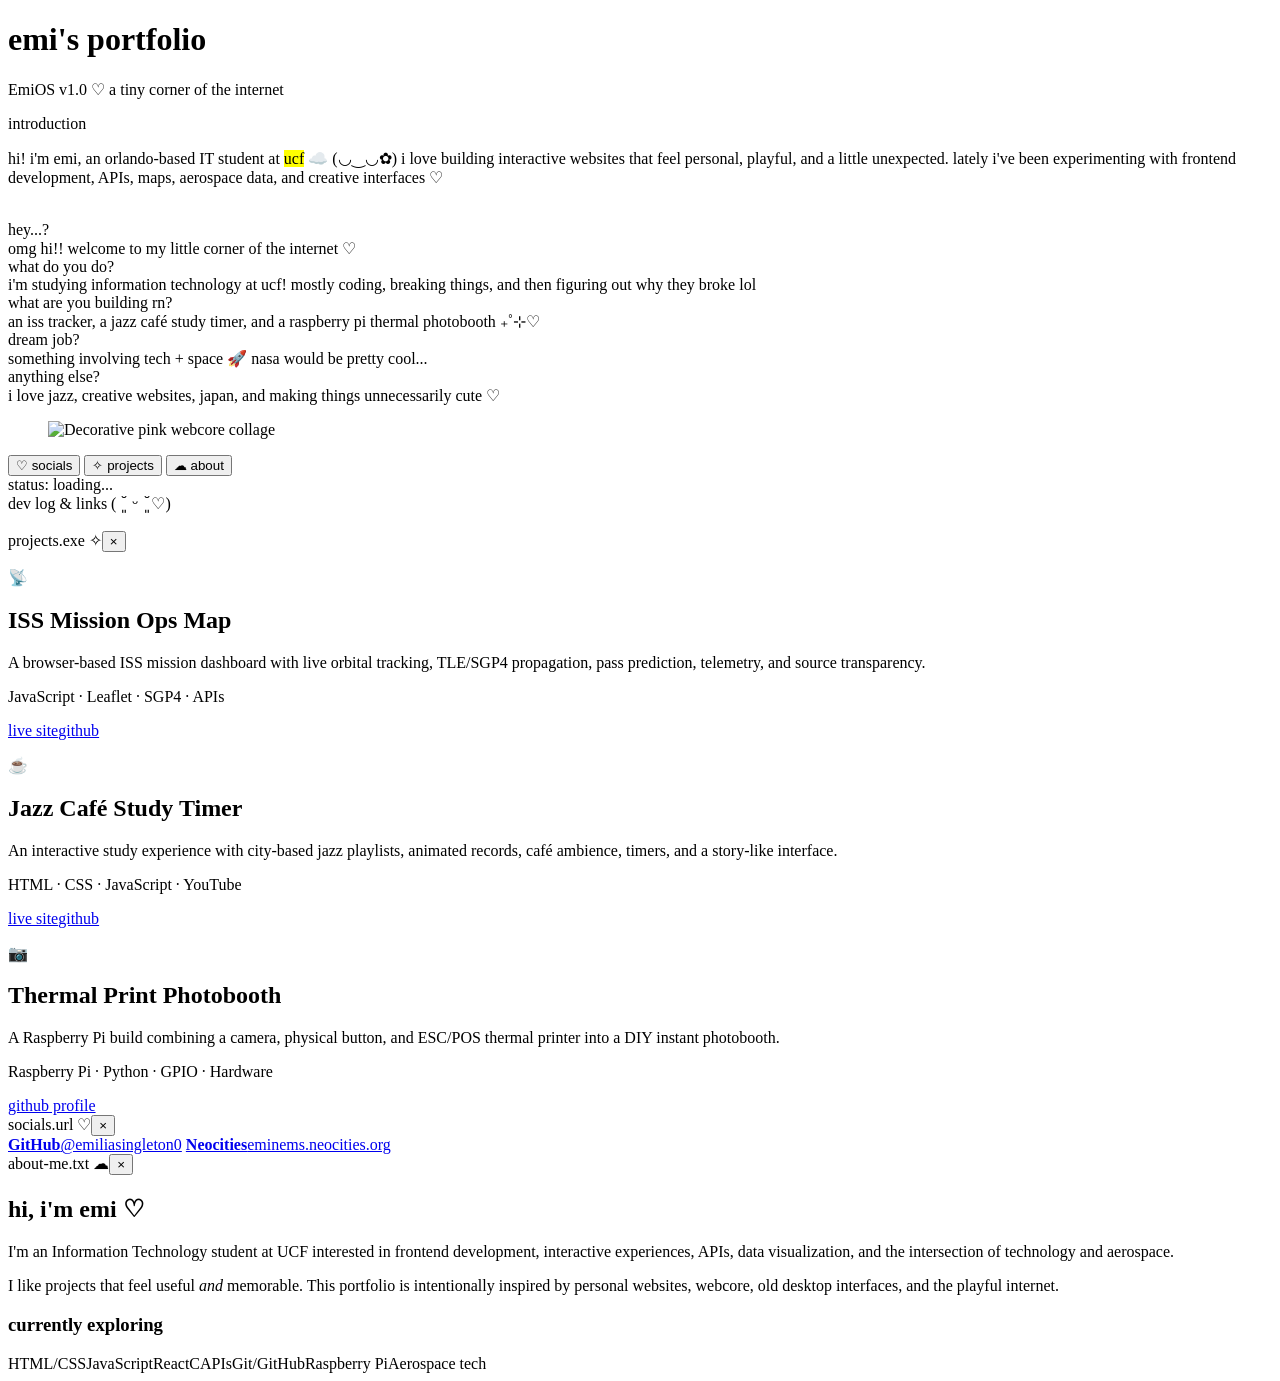
==== index.html @ 5c594f77 "Added js and css" ====
<!DOCTYPE html>
<html lang="en">
<head>
  <meta charset="UTF-8">
  <meta name="viewport" content="width=device-width, initial-scale=1.0">
  <meta name="description" content="EmiOS — Emilia Singleton's interactive webcore portfolio featuring frontend, aerospace, and creative coding projects.">
  <title>♡ EmiOS — emi's portfolio</title>
  <link rel="icon" href="https://i.imgur.com/8ZSX4kW.gif">
  <link rel="stylesheet" href="css/style.css">
</head>
<body>
  <main class="desktop-shell" aria-label="EmiOS interactive portfolio">
    <header class="hero-panel">
      <h1 id="name">emi's portfolio</h1>
      <p class="hero-subtitle">EmiOS v1.0 ♡ a tiny corner of the internet</p>
    </header>

    <section class="top-row" aria-label="Introduction">
      <div class="profile-frame" aria-label="Profile image"></div>
      <div class="intro-card">
        <div class="intro-title">introduction <img src="https://i.imgur.com/3ghgoru.gif" alt=""></div>
        <p>hi! i'm emi, an orlando-based IT student at <mark>ucf</mark> ☁️ (◡‿◡✿) i love building interactive websites that feel personal, playful, and a little unexpected. lately i've been experimenting with frontend development, APIs, maps, aerospace data, and creative interfaces ♡</p>
        <img class="intro-decoration" src="https://i.imgur.com/yilpIlt.gif" alt="">
      </div>
    </section>

    <section class="chat-panel" aria-label="About me conversation">
      <div class="chat-device"><div class="chat-screen"><div class="chat">
        <div class="bubble">hey...?</div>
        <div class="bubble bubble-me">omg hi!! welcome to my little corner of the internet ♡</div>
        <div class="bubble">what do you do?</div>
        <div class="bubble bubble-me">i'm studying information technology at ucf! mostly coding, breaking things, and then figuring out why they broke lol</div>
        <div class="bubble">what are you building rn?</div>
        <div class="bubble bubble-me">an iss tracker, a jazz café study timer, and a raspberry pi thermal photobooth ₊˚⊹♡</div>
        <div class="bubble">dream job?</div>
        <div class="bubble bubble-me">something involving tech + space 🚀 nasa would be pretty cool...</div>
        <div class="bubble">anything else?</div>
        <div class="bubble bubble-me">i love jazz, creative websites, japan, and making things unnecessarily cute ♡</div>
      </div></div></div>
    </section>

    <figure class="middle-art">
      <img src="assets/images/middle-image.png" alt="Decorative pink webcore collage">
    </figure>

    <nav class="navigation" aria-label="Portfolio navigation">
      <button class="nav-button" data-window="socials-window"><span aria-hidden="true">♡</span> socials</button>
      <button class="nav-button" data-window="projects-window"><span aria-hidden="true">✧</span> projects</button>
      <button class="nav-button" data-window="about-window"><span aria-hidden="true">☁</span> about</button>
    </nav>

    <aside class="devlog-panel" aria-label="Status and development log">
      <div class="statusbar"><span class="status-light" aria-hidden="true"></span><span class="status-text">status: loading...</span></div>
      <div class="devlog-title">dev log & links ( ˘͈ ᵕ ˘͈♡)</div>
      <div class="pixel-row" aria-hidden="true">
        <img src="https://media.tumblr.com/tumblr_m5uucwpfjO1ql6slc.gif" alt="">
        <img src="https://media.tumblr.com/tumblr_m5uud9DkSv1ql6slc.gif" alt="">
        <img src="https://media.tumblr.com/tumblr_m5uudoyyzu1ql6slc.gif" alt="">
        <img src="https://media.tumblr.com/tumblr_m5uub2e7Ui1ql6slc.gif" alt="">
      </div>
      <div class="scrollbox" id="dev-log"></div>
    </aside>

    <section class="desktop-window" id="projects-window" aria-hidden="true">
      <div class="window-titlebar"><span>projects.exe ✧</span><button class="window-close" aria-label="Close projects window">×</button></div>
      <div class="window-content project-grid">
        <article class="project-card">
          <p class="project-icon">📡</p><h2>ISS Mission Ops Map</h2>
          <p>A browser-based ISS mission dashboard with live orbital tracking, TLE/SGP4 propagation, pass prediction, telemetry, and source transparency.</p>
          <p class="tech-line">JavaScript · Leaflet · SGP4 · APIs</p>
          <div class="project-links"><a href="https://emiliasingleton0.github.io/iss-mission-ops-map/" target="_blank" rel="noopener">live site</a><a href="https://github.com/emiliasingleton0/iss-mission-ops-map" target="_blank" rel="noopener">github</a></div>
        </article>
        <article class="project-card">
          <p class="project-icon">☕</p><h2>Jazz Café Study Timer</h2>
          <p>An interactive study experience with city-based jazz playlists, animated records, café ambience, timers, and a story-like interface.</p>
          <p class="tech-line">HTML · CSS · JavaScript · YouTube</p>
          <div class="project-links"><a href="https://emiliasingleton0.github.io/jazz-cafe-study-timer/" target="_blank" rel="noopener">live site</a><a href="https://github.com/emiliasingleton0/jazz-cafe-study-timer" target="_blank" rel="noopener">github</a></div>
        </article>
        <article class="project-card">
          <p class="project-icon">📷</p><h2>Thermal Print Photobooth</h2>
          <p>A Raspberry Pi build combining a camera, physical button, and ESC/POS thermal printer into a DIY instant photobooth.</p>
          <p class="tech-line">Raspberry Pi · Python · GPIO · Hardware</p>
          <div class="project-links"><a href="https://github.com/emiliasingleton0" target="_blank" rel="noopener">github profile</a></div>
        </article>
      </div>
    </section>

    <section class="desktop-window" id="socials-window" aria-hidden="true">
      <div class="window-titlebar"><span>socials.url ♡</span><button class="window-close" aria-label="Close socials window">×</button></div>
      <div class="window-content social-links">
        <a href="https://github.com/emiliasingleton0" target="_blank" rel="noopener"><strong>GitHub</strong><span>@emiliasingleton0</span></a>
        <a href="https://eminems.neocities.org/" target="_blank" rel="noopener"><strong>Neocities</strong><span>eminems.neocities.org</span></a>
      </div>
    </section>

    <section class="desktop-window" id="about-window" aria-hidden="true">
      <div class="window-titlebar"><span>about-me.txt ☁</span><button class="window-close" aria-label="Close about window">×</button></div>
      <div class="window-content about-window-content">
        <h2>hi, i'm emi ♡</h2>
        <p>I'm an Information Technology student at UCF interested in frontend development, interactive experiences, APIs, data visualization, and the intersection of technology and aerospace.</p>
        <p>I like projects that feel useful <em>and</em> memorable. This portfolio is intentionally inspired by personal websites, webcore, old desktop interfaces, and the playful internet.</p>
        <h3>currently exploring</h3>
        <div class="skill-tags"><span>HTML/CSS</span><span>JavaScript</span><span>React</span><span>C</span><span>APIs</span><span>Git/GitHub</span><span>Raspberry Pi</span><span>Aerospace tech</span></div>
      </div>
    </section>
  </main>
  <script src="js/script.js"></script>
</body>
</html>
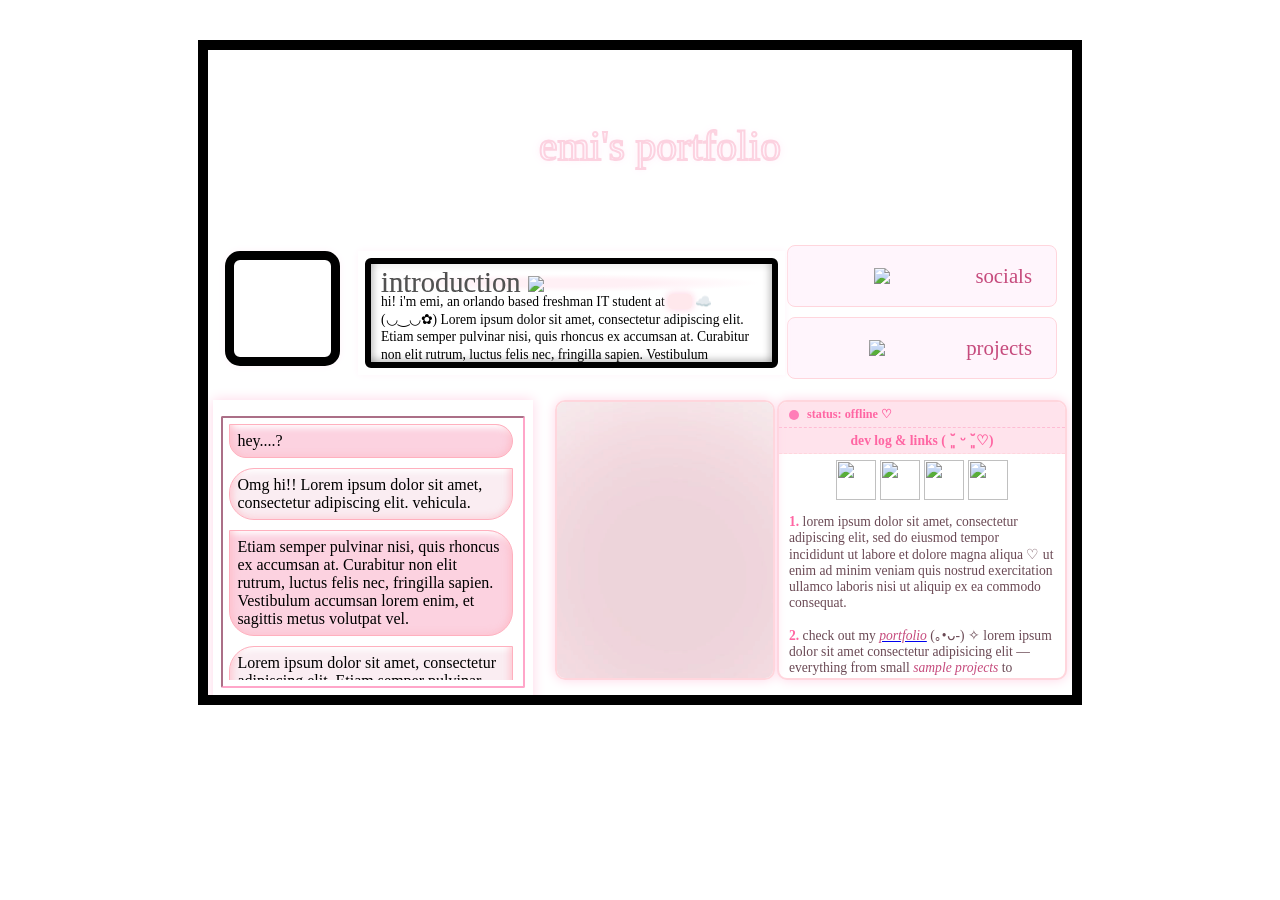
==== commit a5564d07: "Update fmt.Println message from 'Hello' to 'Goodbye'" ====
--- a/index.html
+++ b/index.html
@@ -1,109 +1,449 @@
 <!DOCTYPE html>
 <html lang="en">
 <head>
-  <meta charset="UTF-8">
-  <meta name="viewport" content="width=device-width, initial-scale=1.0">
-  <meta name="description" content="EmiOS — Emilia Singleton's interactive webcore portfolio featuring frontend, aerospace, and creative coding projects.">
-  <title>♡ EmiOS — emi's portfolio</title>
-  <link rel="icon" href="https://i.imgur.com/8ZSX4kW.gif">
-  <link rel="stylesheet" href="css/style.css">
+<meta charset="UTF-8">
+<title>♡ emi's portfolio</title>
+<link rel="icon" href="https://i.imgur.com/8ZSX4kW.gif">
+<style>
+/* Fonts */
+@font-face { font-family: kawaii stitch; src: url(https://dl.dropbox.com/s/yjal3we9j6biyn5/Kawaii%20Stitch.ttf);}
+@font-face { font-family: starborn; src: url(https://dl.dropbox.com/s/l0541on0m5eqvdj/Starborn.ttf);}
+@font-face { font-family: pixel; src: url(https://dl.dropbox.com/s/kmhe7d3n18vdz5e/w95fa.woff?dl=0);}
+@font-face { font-family: Frighted; src: url(https://dl.dropbox.com/s/ct0s037q78sao3f/Frighted.ttf);}
+@font-face { font-family: SakeMoru; src: url(https://dl.dropbox.com/s/ktlx5w7t8gk42nb/SakeMoru-Regular.ttf);}
+@font-face { font-family: yipes; src: url(https://dl.dropbox.com/s/qrdm3wived8sm66/Yipes.ttf);}
+@font-face { font-family: fenotype; src: url(https://dl.dropbox.com/s/klo6yfrf62916qp/02.10FEN.TTF);}
+
+body {
+  margin: 0;
+  padding: 40px 0;
+  background-image: url('https://jpgneocityhost.carrd.co/assets/images/image02.jpg?v=b157e117');
+  background-size: cover;
+  background-attachment: fixed;
+  font-family: SakeMoru;
+  overflow-x: hidden;
+}
+::-webkit-scrollbar { width: 0; }
+
+.container {
+  border-width: 10px;
+  border-style: solid;
+  border-image: url("https://i.imgur.com/ROjUrNz.gif") 8 fill round;
+  width: 884px;
+  height: 665px;
+  margin: auto;
+  position: relative;
+  padding: 5px;
+  background-repeat: repeat;
+  background-image: url('https://jpgneocityhost.carrd.co/assets/images/image02.jpg?v=fd7103ad');
+  overflow: hidden; /* keeps everything inside the cute border instead of spilling out */
+  box-sizing: border-box;
+}
+
+.container-one {
+  border: 1px #FFF;
+  width: 880px;
+  border-width: 6px;
+  border-style: solid;
+  height: 170px;
+  position: relative;
+  left: 1px;
+  box-shadow: 0 0 8px 8px white inset;
+  z-index: 5;
+  background-repeat: repeat;
+  background-size: 90px auto;
+  display: flex;
+  align-items: center;
+  justify-content: center;
+  overflow: hidden;
+}
+
+.container-one img {
+  display: none; /* the repeated tumblr gifs were rendering as an ugly row of duplicate icons; hidden so the title banner reads cleanly. Delete this rule if you'd like them back as a border strip. */
+}
+
+#name {
+  font-family: yipes;
+  font-size: 2.6em;
+  -webkit-text-stroke: 2px #FCD2E0;
+  color: #FFF5FC;
+  text-align: center;
+  margin: 0;
+  text-shadow: 0 0 6px #fff4fa, 0 0 12px #ffeaf5;
+  white-space: nowrap;
+}
+
+.mid-embed {
+  position: absolute;
+  top: 350px;
+  left: 347px;
+  width: 220px;
+  height: 280px;
+  z-index: 3;
+  overflow: hidden;
+  border-radius: 10px;
+  border: 2px solid #FFD6DD;
+  box-shadow: 0 0 12px #ffd6e7;
+  box-sizing: border-box;
+}
+
+.mid-embed img {
+  display: block;
+  width: 100%;
+  height: 100%;
+  object-fit: cover;
+  object-position: center;
+  transform: scale(1.35);
+  transform-origin: center;
+}
+
+/* .top-row holds the pfp + intro box side by side. Using a real flex row
+   here (instead of the old negative top/left offsets) means these two
+   boxes size themselves naturally and can't drift down into the chat
+   widget below, whatever their content height ends up being. */
+.top-row {
+  display: flex;
+  align-items: flex-start;
+  gap: 18px;
+  padding: 14px 12px 0 12px;
+  position: relative;
+  z-index: 4;
+  max-width: 560px;
+}
+
+.outer {
+  flex-shrink: 0;
+  border-width: 9px;
+  border-style: solid;
+  border-image: url("https://i.imgur.com/ROjUrNz.gif") 6 fill round;
+  border-radius: 15px;
+  width: 115px;
+  height: 115px;
+  box-shadow: 0 0 8px #fff4fa;
+  box-sizing: border-box;
+}
+.inner {
+  width: 100%;
+  height: 100%;
+  background-image: url('https://jpgneocityhost.carrd.co/assets/images/image01.jpg?v=7504c318');
+  background-size: cover;
+  border-radius: 11px;
+}
+
+.bg {
+  flex: 1;
+  min-width: 0;
+  box-shadow: 0 0 8px #fff4fa;
+  padding: 7px;
+  box-sizing: border-box;
+}
+.in {
+  background: #ffffff;
+  border-width: 6px; /* required for border-image */
+  border-style: solid;
+  border-image: url("https://i.imgur.com/ROjUrNz.gif") 6 fill round;
+  color: #000;
+  padding: 10px;
+  border-radius: 6px;
+  font-family: pixel;
+  font-size: 0.85em;
+  line-height: 1.3em;
+  text-align: left;
+  height: 110px;
+  overflow-y: auto;
+  box-sizing: border-box;
+  box-shadow: inset 13px 0 6px -10px rgb(66 66 66 / 30%),
+              inset -13px 0 6px -10px rgb(66 66 66 / 30%),
+              inset 0 13px 6px -10px #f0f0f0,
+              inset 0 -13px 6px -10px rgb(66 66 66 / 30%);
+}
+.in mark {
+  background: #FFE8EC;
+  color: #FFE8EC;
+  border-radius: 4px;
+  padding: 0 3px;
+  box-shadow: 0 0 6px #ffd6e5, 0 0 12px #ffebf2;
+}
+
+.intro {
+  font-family: pixel;
+  font-size: 2.1em;
+  color: #525252;
+  -webkit-text-stroke: 0.1px black;
+  text-align: left;
+  margin-bottom: 1px;
+  background-image: radial-gradient(#fff0f5 30%, transparent 70%);
+}
+
+.four {
+  width: 250px;
+  position: absolute;
+  top: 350px;
+  left: 5px;
+}
+.ipad {
+  width: 20em;
+  height: 20em;
+  padding: 1em 0.5em;
+  box-shadow: 0 0 12px #ffd6e7;
+  box-sizing: border-box;
+}
+.apple {
+  height: 17em;
+  border-radius: 2px;
+  border: 2px inset #ffa6c9;
+  box-sizing: border-box;
+}
+.chat {
+  height: 16em;
+  width: 18em;
+  overflow-y: scroll;
+  position: relative;
+  top: 0.4em;
+  left: 0.4em;
+  padding-right: 4px;
+  box-sizing: border-box;
+}
+.bubble {
+  border-radius: 0px 25px 25px 25px;
+  padding: 7px;
+  background: #FCD2E0;
+  font-family: pixel;
+  margin-bottom: 10px;
+  border: 1px solid #FFB0BE;
+  box-shadow: inset 13px 0 6px -10px rgb(255 182 193 / 60%), inset -13px 0 6px -10px rgb(255 182 193 / 60%), inset 0 13px 6px -10px #ffffff, inset 0 -13px 6px -10px rgb(255 182 193 / 38%);
+}
+.bubble2 {
+  border-radius: 25px 0px 25px 25px;
+  padding: 7px;
+  background: #FAEDF2;
+  font-family: pixel;
+  margin-bottom: 10px;
+  border: 1px solid #FFB0BE;
+  box-shadow: inset 13px 0 6px -10px rgb(255 182 193 / 60%), inset -13px 0 6px -10px rgb(255 182 193 / 60%), inset 0 13px 6px -10px #ffffff, inset 0 -13px 6px -10px rgb(255 182 193 / 38%);
+}
+
+.navi {
+  position: absolute;
+  top: 195px;
+  right: 5px;
+  width: 290px;
+  display: flex;
+  flex-direction: column;
+  align-items: center;
+  gap: 14px;
+}
+.navi img {
+  display: block;
+  margin: 1px auto;
+  width: 150px;
+  height: auto;
+}
+.navi button {
+  width: 270px;
+  padding: 18px 24px;
+  display: flex;
+  align-items: center;
+  justify-content: center;
+  gap: 18px;
+  font-family: pixel;
+  font-size: 1.3em;
+  border-radius: 8px;
+  border: 1px solid #FFD6DD;
+  background-color: #FFF5FC;
+  cursor: pointer;
+  color: #c64b7d;
+  box-sizing: border-box;
+}
+
+.navi .button-large {
+  width: 270px;
+}
+.navi button img {
+  width: 22px;
+  height: auto;
+}
+
+.nav-buttons {
+  display: flex;
+  flex-direction: column;
+  align-items: center;
+  gap: 10px;
+}
+
+.comm {
+  width: 290px;
+  height: 280px;
+  position: absolute;
+  top: 350px;
+  right: 5px;
+  background: #ffffff;
+  border: 2px solid #FFD6DD;
+  border-radius: 10px;
+  box-shadow: 0 0 12px #ffd6e7;
+  font-family: pixel;
+  font-size: 0.85em;
+  overflow: hidden;
+  display: flex;
+  flex-direction: column;
+  box-sizing: border-box;
+}
+
+.statusbar {
+  display: flex;
+  align-items: center;
+  gap: 8px;
+  padding: 5px 10px;
+  background: #ffe3ec;
+  border-bottom: 1px dashed #ffbcd4;
+  color: #ff66a3;
+}
+.status-light {
+  width: 10px;
+  height: 10px;
+  border-radius: 50%;
+  background: #ff7eb8;
+  animation: blink 1.2s infinite;
+}
+@keyframes blink { 0%,100%{opacity:.3;} 50%{opacity:1;} }
+.status-text { font-weight: bold; font-size: 0.9em; }
+
+.comm .imagemask {
+  background: #ffe3ec;
+  padding: 4px;
+  text-align: center;
+  font-weight: bold;
+  border-bottom: 1px dashed #FFD6DD;
+  color: #ff66a3;
+}
+
+.comm .top {
+  display: flex;
+  justify-content: center;
+  gap: 4px;
+  padding: 6px;
+}
+.comm .top img { width: 40px; height: 40px; }
+
+.scrollbox {
+  flex-grow: 1;
+  overflow-y: scroll;
+  padding: 8px 10px;
+  color: #6b4a55;
+  scrollbar-width: thin;
+  scrollbar-color: #ffc6d9 #fff0f5;
+}
+.scrollbox::-webkit-scrollbar { width: 6px; }
+.scrollbox::-webkit-scrollbar-track { background: #fff0f5; }
+.scrollbox::-webkit-scrollbar-thumb {
+  background: #FFD6DD;
+  border-radius: 10px;
+}
+.scrollbox .hello { color: #ff66a3; font-weight: bold; }
+.scrollbox .bye { color: #c64b7d; font-style: italic; }
+
+/* ✨ Universal soft glow hover effect ✨ */
+.container-one, .outer, .inner, .in, .intro, .ipad, .comm, .navi button {
+  transition: all 0.4s ease-in-out;
+}
+
+.container-one:hover,
+.outer:hover,
+.inner:hover,
+.in:hover,
+.intro:hover,
+.ipad:hover,
+.comm:hover,
+.navi button:hover {
+  box-shadow: 0 0 25px 8px rgba(255, 192, 203, 0.35),
+              0 0 45px 15px rgba(255, 182, 193, 0.25);
+  transform: translateY(-4px);
+}
+
+</style>
 </head>
 <body>
-  <main class="desktop-shell" aria-label="EmiOS interactive portfolio">
-    <header class="hero-panel">
-      <h1 id="name">emi's portfolio</h1>
-      <p class="hero-subtitle">EmiOS v1.0 ♡ a tiny corner of the internet</p>
-    </header>
-
-    <section class="top-row" aria-label="Introduction">
-      <div class="profile-frame" aria-label="Profile image"></div>
-      <div class="intro-card">
-        <div class="intro-title">introduction <img src="https://i.imgur.com/3ghgoru.gif" alt=""></div>
-        <p>hi! i'm emi, an orlando-based IT student at <mark>ucf</mark> ☁️ (◡‿◡✿) i love building interactive websites that feel personal, playful, and a little unexpected. lately i've been experimenting with frontend development, APIs, maps, aerospace data, and creative interfaces ♡</p>
-        <img class="intro-decoration" src="https://i.imgur.com/yilpIlt.gif" alt="">
+<div class="container">
+
+  <div class="container-one">
+    <img src="http://media.tumblr.com/837a33b1ee5939149a9874e9b5c59168/tumblr_inline_mlm825BCTd1qz4rgp.gif">
+    <div id="name">emi's portfolio</div>
+  </div>
+
+  <div class="top-row">
+    <div class="outer"><div class="inner"></div></div>
+
+    <div class="bg">
+      <div class="in">
+        <div class="intro">introduction <img src="https://i.imgur.com/3ghgoru.gif"></div>
+        hi! i'm emi, an orlando based freshman IT student at <mark>ucf</mark> ☁️ (◡‿◡✿)  
+       Lorem ipsum dolor sit amet, consectetur adipiscing elit. Etiam semper pulvinar nisi, quis rhoncus ex accumsan at. Curabitur non elit rutrum, luctus felis nec, fringilla sapien. Vestibulum accumsan lorem enim, et sagittis metus volutpat vel. Nullam sed accumsan elit. Duis ut gravida augue, a ornare velit. Sed rhoncus sem urna, quis consequat eros pharetra id. In nec ante sed nisi accumsan vehicula.
+        <img src="https://i.imgur.com/yilpIlt.gif">
       </div>
-    </section>
-
-    <section class="chat-panel" aria-label="About me conversation">
-      <div class="chat-device"><div class="chat-screen"><div class="chat">
-        <div class="bubble">hey...?</div>
-        <div class="bubble bubble-me">omg hi!! welcome to my little corner of the internet ♡</div>
-        <div class="bubble">what do you do?</div>
-        <div class="bubble bubble-me">i'm studying information technology at ucf! mostly coding, breaking things, and then figuring out why they broke lol</div>
-        <div class="bubble">what are you building rn?</div>
-        <div class="bubble bubble-me">an iss tracker, a jazz café study timer, and a raspberry pi thermal photobooth ₊˚⊹♡</div>
-        <div class="bubble">dream job?</div>
-        <div class="bubble bubble-me">something involving tech + space 🚀 nasa would be pretty cool...</div>
-        <div class="bubble">anything else?</div>
-        <div class="bubble bubble-me">i love jazz, creative websites, japan, and making things unnecessarily cute ♡</div>
-      </div></div></div>
-    </section>
-
-    <figure class="middle-art">
-      <img src="assets/images/middle-image.png" alt="Decorative pink webcore collage">
-    </figure>
-
-    <nav class="navigation" aria-label="Portfolio navigation">
-      <button class="nav-button" data-window="socials-window"><span aria-hidden="true">♡</span> socials</button>
-      <button class="nav-button" data-window="projects-window"><span aria-hidden="true">✧</span> projects</button>
-      <button class="nav-button" data-window="about-window"><span aria-hidden="true">☁</span> about</button>
-    </nav>
-
-    <aside class="devlog-panel" aria-label="Status and development log">
-      <div class="statusbar"><span class="status-light" aria-hidden="true"></span><span class="status-text">status: loading...</span></div>
-      <div class="devlog-title">dev log & links ( ˘͈ ᵕ ˘͈♡)</div>
-      <div class="pixel-row" aria-hidden="true">
-        <img src="https://media.tumblr.com/tumblr_m5uucwpfjO1ql6slc.gif" alt="">
-        <img src="https://media.tumblr.com/tumblr_m5uud9DkSv1ql6slc.gif" alt="">
-        <img src="https://media.tumblr.com/tumblr_m5uudoyyzu1ql6slc.gif" alt="">
-        <img src="https://media.tumblr.com/tumblr_m5uub2e7Ui1ql6slc.gif" alt="">
+    </div>
+  </div>
+
+  <div class="mid-embed">
+    <img src="[data-uri]" alt="decorative pink image">
+  </div>
+
+  <div class="four">
+    <div class="ipad">
+      <div class="apple">
+        <div class="chat">
+          <div class="bubble">hey....?</div>
+          <div class="bubble2">Omg hi!! Lorem ipsum dolor sit amet, consectetur adipiscing elit. vehicula.</div>
+          <div class="bubble">Etiam semper pulvinar nisi, quis rhoncus ex accumsan at. Curabitur non elit rutrum, luctus felis nec, fringilla sapien. Vestibulum accumsan lorem enim, et sagittis metus volutpat vel.</div>
+          <div class="bubble2">Lorem ipsum dolor sit amet, consectetur adipiscing elit. Etiam semper pulvinar nisi, quis rhoncus ex accumsan at. Curabitur non elit rutrum, luctus felis nec, fringilla sapien. Vestibulum accumsan lorem enim, et sagittis metus volutpat vel. Nullam sed accumsan elit. Duis ut gravida augue, a ornare velit.</div>
+          <div class="bubble">Lorem ipsum dolor sit amet, consectetur adipiscing elit.</div>
+          <div class="bubble2">Vestibulum accumsan lorem enim, et sagittis metus volutpat vel. Nullam sed accumsan elit. Duis ut gravida augue, a ornare velit. Sed rhoncus sem urna, quis consequat eros pharetra id.</div>
+          <div class="bubble">In nec ante sed nisi accumsan vehicula?</div>
+          <div class="bubble2">In nec ante sed nisi accumsan vehicula, et sagittis metus volutpat vel.</div>
+        </div>
       </div>
-      <div class="scrollbox" id="dev-log"></div>
-    </aside>
-
-    <section class="desktop-window" id="projects-window" aria-hidden="true">
-      <div class="window-titlebar"><span>projects.exe ✧</span><button class="window-close" aria-label="Close projects window">×</button></div>
-      <div class="window-content project-grid">
-        <article class="project-card">
-          <p class="project-icon">📡</p><h2>ISS Mission Ops Map</h2>
-          <p>A browser-based ISS mission dashboard with live orbital tracking, TLE/SGP4 propagation, pass prediction, telemetry, and source transparency.</p>
-          <p class="tech-line">JavaScript · Leaflet · SGP4 · APIs</p>
-          <div class="project-links"><a href="https://emiliasingleton0.github.io/iss-mission-ops-map/" target="_blank" rel="noopener">live site</a><a href="https://github.com/emiliasingleton0/iss-mission-ops-map" target="_blank" rel="noopener">github</a></div>
-        </article>
-        <article class="project-card">
-          <p class="project-icon">☕</p><h2>Jazz Café Study Timer</h2>
-          <p>An interactive study experience with city-based jazz playlists, animated records, café ambience, timers, and a story-like interface.</p>
-          <p class="tech-line">HTML · CSS · JavaScript · YouTube</p>
-          <div class="project-links"><a href="https://emiliasingleton0.github.io/jazz-cafe-study-timer/" target="_blank" rel="noopener">live site</a><a href="https://github.com/emiliasingleton0/jazz-cafe-study-timer" target="_blank" rel="noopener">github</a></div>
-        </article>
-        <article class="project-card">
-          <p class="project-icon">📷</p><h2>Thermal Print Photobooth</h2>
-          <p>A Raspberry Pi build combining a camera, physical button, and ESC/POS thermal printer into a DIY instant photobooth.</p>
-          <p class="tech-line">Raspberry Pi · Python · GPIO · Hardware</p>
-          <div class="project-links"><a href="https://github.com/emiliasingleton0" target="_blank" rel="noopener">github profile</a></div>
-        </article>
-      </div>
-    </section>
-
-    <section class="desktop-window" id="socials-window" aria-hidden="true">
-      <div class="window-titlebar"><span>socials.url ♡</span><button class="window-close" aria-label="Close socials window">×</button></div>
-      <div class="window-content social-links">
-        <a href="https://github.com/emiliasingleton0" target="_blank" rel="noopener"><strong>GitHub</strong><span>@emiliasingleton0</span></a>
-        <a href="https://eminems.neocities.org/" target="_blank" rel="noopener"><strong>Neocities</strong><span>eminems.neocities.org</span></a>
-      </div>
-    </section>
-
-    <section class="desktop-window" id="about-window" aria-hidden="true">
-      <div class="window-titlebar"><span>about-me.txt ☁</span><button class="window-close" aria-label="Close about window">×</button></div>
-      <div class="window-content about-window-content">
-        <h2>hi, i'm emi ♡</h2>
-        <p>I'm an Information Technology student at UCF interested in frontend development, interactive experiences, APIs, data visualization, and the intersection of technology and aerospace.</p>
-        <p>I like projects that feel useful <em>and</em> memorable. This portfolio is intentionally inspired by personal websites, webcore, old desktop interfaces, and the playful internet.</p>
-        <h3>currently exploring</h3>
-        <div class="skill-tags"><span>HTML/CSS</span><span>JavaScript</span><span>React</span><span>C</span><span>APIs</span><span>Git/GitHub</span><span>Raspberry Pi</span><span>Aerospace tech</span></div>
-      </div>
-    </section>
-  </main>
-  <script src="js/script.js"></script>
+    </div>
+  </div>
+
+  <div class="navi">
+    <div class="nav-buttons">
+      <button class="button-large">
+        <img src="http://img.photobucket.com/albums/v252/shaquanda/dumpitydump/pixelwixel/211.gif">
+        socials
+      </button>
+      <button class="button-large">
+        <img src="http://img.photobucket.com/albums/v252/shaquanda/dumpitydump/pixelwixel/211.gif">
+        projects
+      </button>
+    </div>
+  </div>
+
+  <!-- Comm -->
+  <div class="comm">
+    <div class="statusbar">
+      <div class="status-light"></div>
+      <span class="status-text">status: offline ♡</span>
+    </div>
+
+    <div class="imagemask">dev log & links ( ˘͈ ᵕ ˘͈♡)</div>
+    <div class="top">
+      <img src="http://media.tumblr.com/tumblr_m5uucwpfjO1ql6slc.gif">
+      <img src="http://media.tumblr.com/tumblr_m5uud9DkSv1ql6slc.gif">
+      <img src="http://media.tumblr.com/tumblr_m5uudoyyzu1ql6slc.gif">
+      <img src="http://media.tumblr.com/tumblr_m5uub2e7Ui1ql6slc.gif">
+    </div>
+
+    <div class="scrollbox">
+      <span class="hello">1.</span> lorem ipsum dolor sit amet, consectetur adipiscing elit, sed do eiusmod tempor incididunt ut labore et dolore magna aliqua ♡ ut enim ad minim veniam quis nostrud exercitation ullamco laboris nisi ut aliquip ex ea commodo consequat.<br><br>
+
+      <span class="hello">2.</span> check out my <a href="#" target="_blank"><span class="bye">portfolio</span></a> (｡•ᴗ-) ✧ lorem ipsum dolor sit amet consectetur adipisicing elit — everything from small <span class="bye">sample projects</span> to experimental <span class="bye">creative layouts</span>.<br><br>
+
+      <span class="hello">3.</span> currently building a small <span class="bye">interactive concept</span> using <span class="bye">placeholder text</span> and <span class="bye">visual elements</span> ✧ elements˚ʚ♡ɞ₊˚<br><br>
+
+      <span class="hello">4.</span> lorem ipsum dolor sit amet, consectetur adipiscing elit. sed do eiusmod tempor incididunt ut labore et dolore magna aliqua. ut enim ad minim veniam, quis nostrud exercitation ullamco laboris nisi ut aliquip ex ea commodo consequat.<br><br>
+
+      <span class="hello">5.</span> future goals: <span class="bye">creative development</span> + minimalist <span class="bye">frontend aesthetics</span>. lorem ipsum dolor sit amet consectetur adipisicing elit ₊˚˳♡₊˚˳
+    </div>
+  </div>
+</div>
 </body>
 </html>
